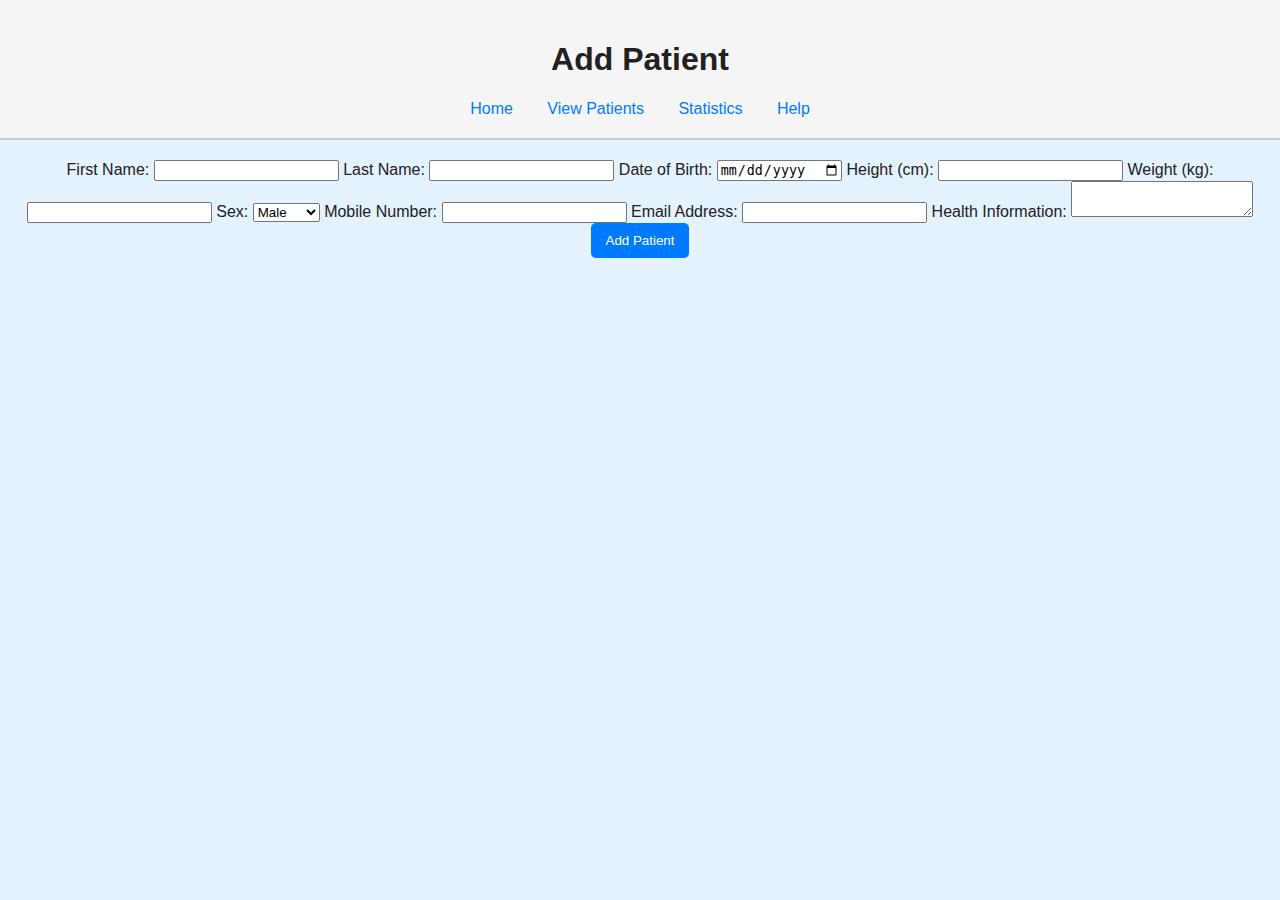
==== add_patients.html @ 7d88fd26 "add_patients.html and view_patients additions" ====
<!DOCTYPE html>
<html lang="en">
<head>
  <meta charset="UTF-8">
  <meta name="viewport" content="width=device-width, initial-scale=1.0">
  <title>Add Patient</title>
  <link rel="stylesheet" href="css/styles.css">
</head>
<body>
  <header>
    <h1>Add Patient</h1>
    <nav>
      <a href="index.html">Home</a>
      <a href="view_patients.html">View Patients</a>
      <a href="statistics.html">Statistics</a>
      <a href="help.html">Help</a>
    </nav>
  </header>
  <main>
    <form id="addPatientForm">
      <label for="firstName">First Name:</label>
      <input type="text" id="firstName" required>
      <label for="lastName">Last Name:</label>
      <input type="text" id="lastName" required>
      <label for="dob">Date of Birth:</label>
      <input type="date" id="dob" required>
      <label for="height">Height (cm):</label>
      <input type="number" id="height" required>
      <label for="weight">Weight (kg):</label>
      <input type="number" id="weight" required>
      <label for="sex">Sex:</label>
      <select id="sex">
        <option value="male">Male</option>
        <option value="female">Female</option>
      </select>
      <label for="mobile">Mobile Number:</label>
      <input type="text" id="mobile" required>
      <label for="email">Email Address:</label>
      <input type="email" id="email" required>
      <label for="healthInfo">Health Information:</label>
      <textarea id="healthInfo"></textarea>
      <button type="submit">Add Patient</button>
    </form>
    <p id="message"></p>
  </main>
</body>
<script src="js/app.js"></script>
</html>
---- css/styles.css ----
body {
    font-family: Arial, sans-serif;
    background-color: #e3f2fd;
    color: #212121;
    margin: 0;
    padding: 0;
  }
  
  header {
    background-color: #f5f5f5;
    padding: 20px;
    text-align: center;
    border-bottom: 2px solid #ccc;
  }
  
  nav a {
    margin: 0 15px;
    text-decoration: none;
    color: #007bff;
  }
  
  nav a:hover {
    text-decoration: underline;
  }
  
  main {
    padding: 20px;
    text-align: center;
  }
  
  button {
    background-color: #007bff;
    color: white;
    border: none;
    padding: 10px 15px;
    cursor: pointer;
    border-radius: 5px;
  }
  
  button:hover {
    background-color: #0056b3;
  }
  
  footer {
    text-align: center;
    padding: 10px;
    background-color: #f5f5f5;
    border-top: 2px solid #ccc;
    position: absolute;
    width: 100%;
    bottom: 0;
  }
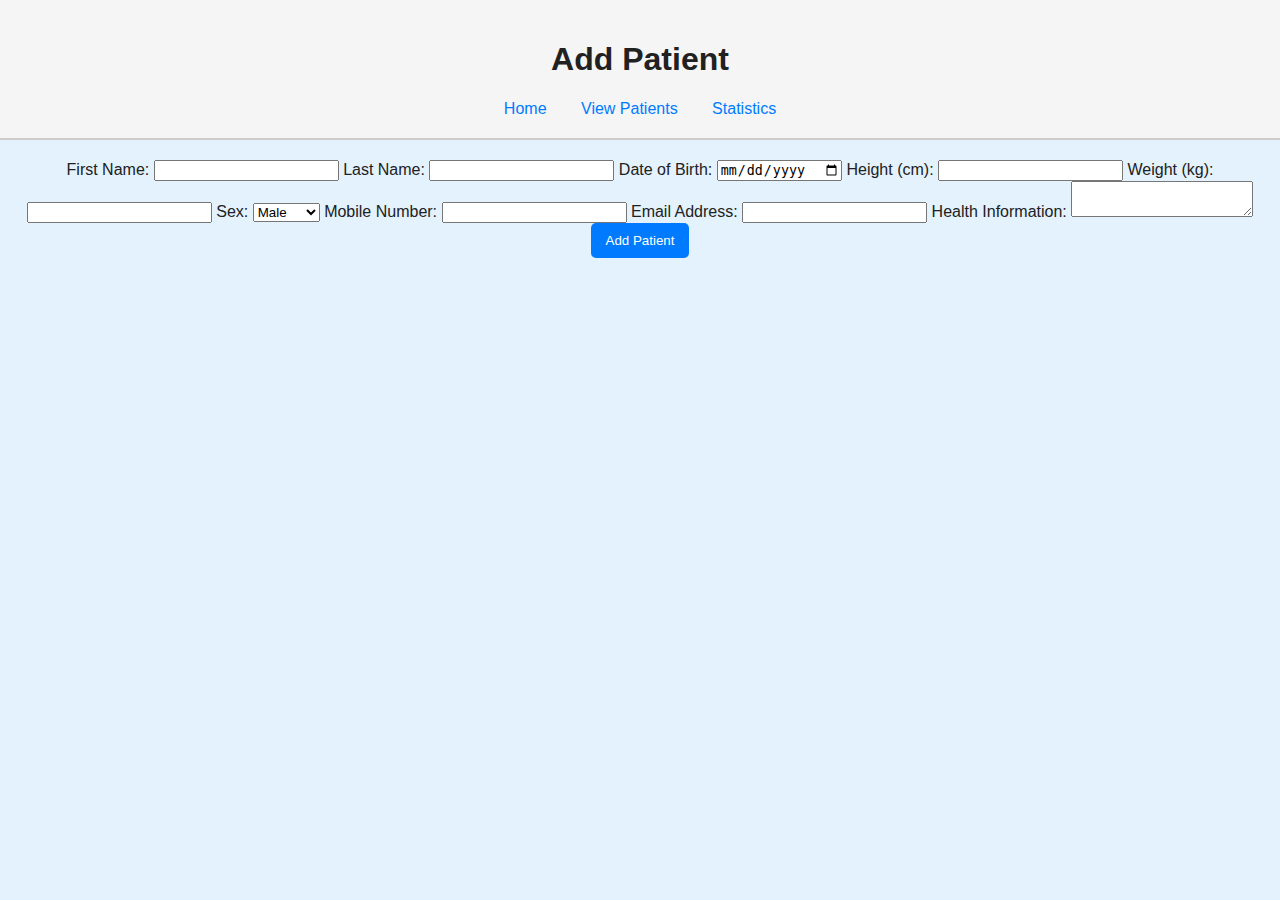
==== commit 84297b6a: "Added script tags to .html pages" ====
--- a/add_patients.html
+++ b/add_patients.html
@@ -13,7 +13,6 @@
       <a href="index.html">Home</a>
       <a href="view_patients.html">View Patients</a>
       <a href="statistics.html">Statistics</a>
-      <a href="help.html">Help</a>
     </nav>
   </header>
   <main>
@@ -43,6 +42,7 @@
     </form>
     <p id="message"></p>
   </main>
+  <!-- JavaScript -->
+  <script type="module" src="js/app.js"></script>
 </body>
-<script src="js/app.js"></script>
 </html>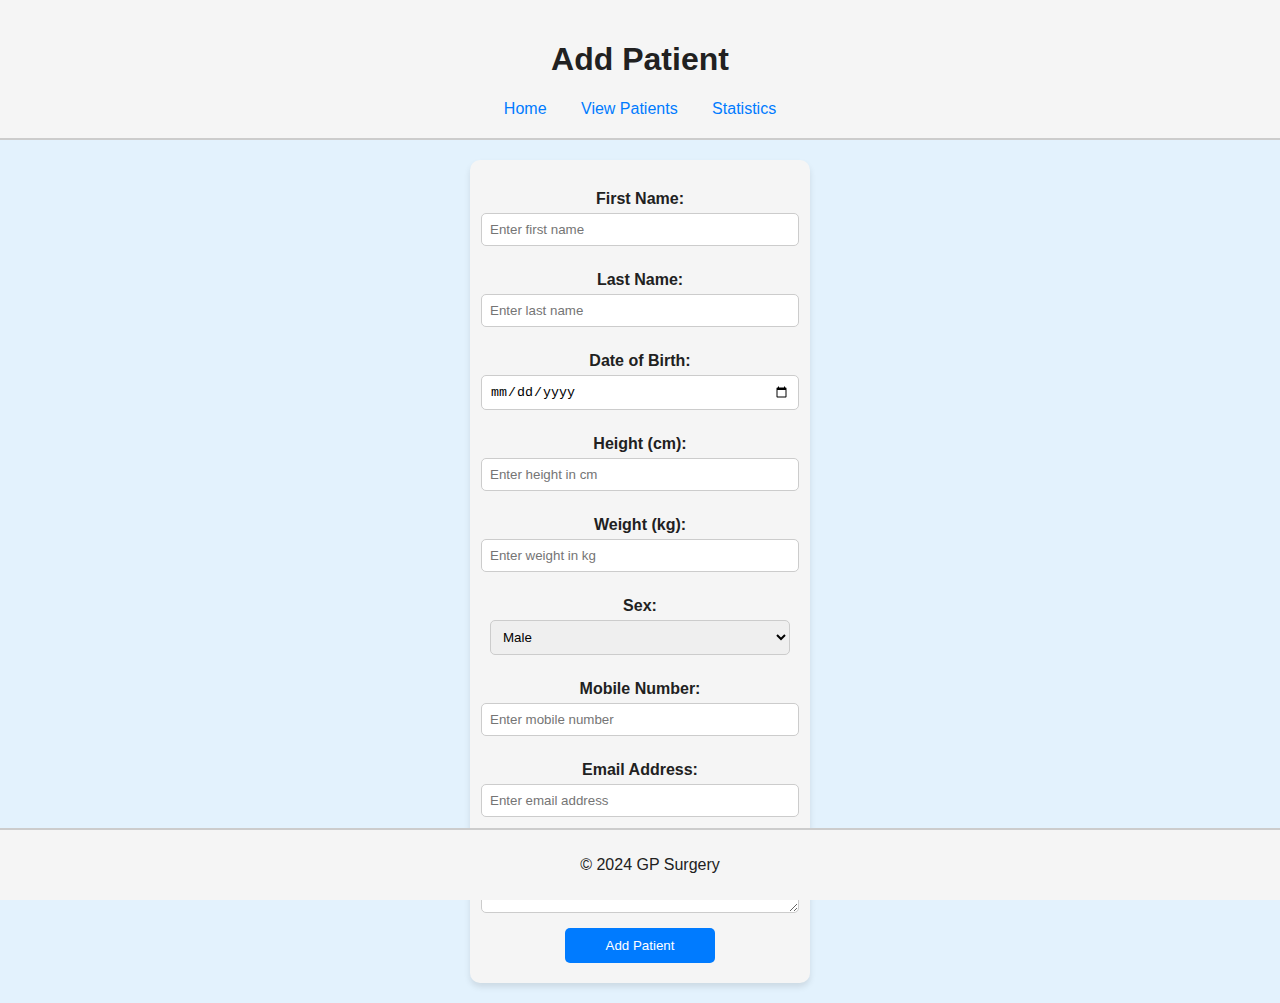
==== commit 0c9328e8: "Amended styling for add patients page" ====
--- a/add_patients.html
+++ b/add_patients.html
@@ -18,30 +18,41 @@
   <main>
     <form id="addPatientForm">
       <label for="firstName">First Name:</label>
-      <input type="text" id="firstName" required>
+      <input type="text" id="firstName" placeholder="Enter first name" required>
+
       <label for="lastName">Last Name:</label>
-      <input type="text" id="lastName" required>
+      <input type="text" id="lastName" placeholder="Enter last name" required>
+
       <label for="dob">Date of Birth:</label>
       <input type="date" id="dob" required>
+
       <label for="height">Height (cm):</label>
-      <input type="number" id="height" required>
+      <input type="number" id="height" placeholder="Enter height in cm" required>
+
       <label for="weight">Weight (kg):</label>
-      <input type="number" id="weight" required>
+      <input type="number" id="weight" placeholder="Enter weight in kg" required>
+
       <label for="sex">Sex:</label>
-      <select id="sex">
+      <select id="sex" required>
         <option value="male">Male</option>
         <option value="female">Female</option>
       </select>
+
       <label for="mobile">Mobile Number:</label>
-      <input type="text" id="mobile" required>
+      <input type="text" id="mobile" placeholder="Enter mobile number" required>
+
       <label for="email">Email Address:</label>
-      <input type="email" id="email" required>
+      <input type="email" id="email" placeholder="Enter email address" required>
+
       <label for="healthInfo">Health Information:</label>
-      <textarea id="healthInfo"></textarea>
+      <textarea id="healthInfo" placeholder="Optional health information"></textarea>
+
       <button type="submit">Add Patient</button>
     </form>
-    <p id="message"></p>
   </main>
+  <footer>
+    <p>&copy; 2024 GP Surgery</p>
+  </footer>
   <!-- JavaScript -->
   <script type="module" src="js/app.js"></script>
 </body>
--- a/css/styles.css
+++ b/css/styles.css
@@ -1,52 +1,85 @@
+/* General Body Styling */
 body {
-    font-family: Arial, sans-serif;
-    background-color: #e3f2fd;
-    color: #212121;
-    margin: 0;
-    padding: 0;
-  }
-  
-  header {
-    background-color: #f5f5f5;
-    padding: 20px;
-    text-align: center;
-    border-bottom: 2px solid #ccc;
-  }
-  
-  nav a {
-    margin: 0 15px;
-    text-decoration: none;
-    color: #007bff;
-  }
-  
-  nav a:hover {
-    text-decoration: underline;
-  }
-  
-  main {
-    padding: 20px;
-    text-align: center;
-  }
-  
-  button {
-    background-color: #007bff;
-    color: white;
-    border: none;
-    padding: 10px 15px;
-    cursor: pointer;
-    border-radius: 5px;
-  }
-  
-  button:hover {
-    background-color: #0056b3;
-  }
-  
-  footer {
-    text-align: center;
-    padding: 10px;
-    background-color: #f5f5f5;
-    border-top: 2px solid #ccc;
-    position: absolute;
-    width: 100%;
-    bottom: 0;
-  }+  font-family: Arial, sans-serif;
+  background-color: #e3f2fd;
+  color: #212121;
+  margin: 0;
+  padding: 0;
+}
+
+/* Header */
+header {
+  background-color: #f5f5f5;
+  padding: 20px;
+  text-align: center;
+  border-bottom: 2px solid #ccc;
+}
+
+header nav a {
+  margin: 0 15px;
+  text-decoration: none;
+  color: #007bff;
+}
+
+header nav a:hover {
+  text-decoration: underline;
+}
+
+/* Main Content Area */
+main {
+  padding: 20px;
+  display: flex;
+  justify-content: center;
+  align-items: center;
+  min-height: 80vh;
+}
+
+/* Form Styling */
+form {
+  display: flex;
+  flex-direction: column;
+  align-items: center;
+  background-color: #f5f5f5;
+  padding: 20px;
+  border-radius: 10px;
+  box-shadow: 0 4px 6px rgba(0, 0, 0, 0.1);
+  width: 300px;
+}
+
+form label {
+  margin: 10px 0 5px;
+  font-weight: bold;
+}
+
+form input, form select, form textarea {
+  width: 100%;
+  padding: 8px;
+  margin-bottom: 15px;
+  border: 1px solid #ccc;
+  border-radius: 5px;
+}
+
+form button {
+  width: 50%;
+  padding: 10px;
+  background-color: #007bff;
+  color: white;
+  border: none;
+  border-radius: 5px;
+  cursor: pointer;
+}
+
+form button:hover {
+  background-color: #0056b3;
+}
+
+/* Footer Styling */
+footer {
+  text-align: center;
+  padding: 10px;
+  background-color: #f5f5f5;
+  border-top: 2px solid #ccc;
+  position: absolute;
+  bottom: 0;
+  width: 100%;
+}
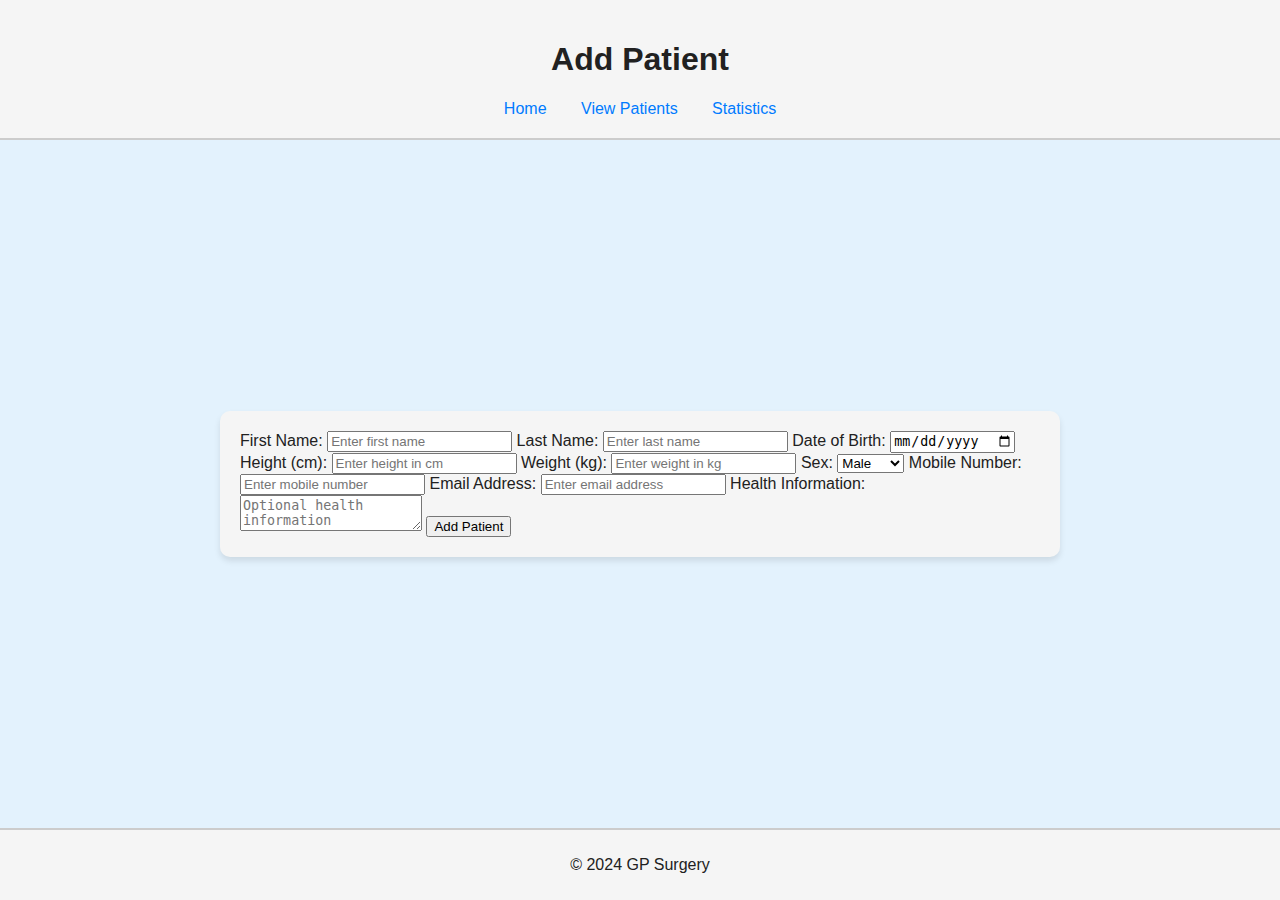
==== commit df637ea8: "More changes to styling" ====
--- a/add_patients.html
+++ b/add_patients.html
@@ -16,44 +16,45 @@
     </nav>
   </header>
   <main>
-    <form id="addPatientForm">
-      <label for="firstName">First Name:</label>
-      <input type="text" id="firstName" placeholder="Enter first name" required>
+    <div class="card">
+      <form id="addPatientForm">
+        <label for="firstName">First Name:</label>
+        <input type="text" id="firstName" placeholder="Enter first name" required>
 
-      <label for="lastName">Last Name:</label>
-      <input type="text" id="lastName" placeholder="Enter last name" required>
+        <label for="lastName">Last Name:</label>
+        <input type="text" id="lastName" placeholder="Enter last name" required>
 
-      <label for="dob">Date of Birth:</label>
-      <input type="date" id="dob" required>
+        <label for="dob">Date of Birth:</label>
+        <input type="date" id="dob" required>
 
-      <label for="height">Height (cm):</label>
-      <input type="number" id="height" placeholder="Enter height in cm" required>
+        <label for="height">Height (cm):</label>
+        <input type="number" id="height" placeholder="Enter height in cm" required>
 
-      <label for="weight">Weight (kg):</label>
-      <input type="number" id="weight" placeholder="Enter weight in kg" required>
+        <label for="weight">Weight (kg):</label>
+        <input type="number" id="weight" placeholder="Enter weight in kg" required>
 
-      <label for="sex">Sex:</label>
-      <select id="sex" required>
-        <option value="male">Male</option>
-        <option value="female">Female</option>
-      </select>
+        <label for="sex">Sex:</label>
+        <select id="sex" required>
+          <option value="male">Male</option>
+          <option value="female">Female</option>
+        </select>
 
-      <label for="mobile">Mobile Number:</label>
-      <input type="text" id="mobile" placeholder="Enter mobile number" required>
+        <label for="mobile">Mobile Number:</label>
+        <input type="text" id="mobile" placeholder="Enter mobile number" required>
 
-      <label for="email">Email Address:</label>
-      <input type="email" id="email" placeholder="Enter email address" required>
+        <label for="email">Email Address:</label>
+        <input type="email" id="email" placeholder="Enter email address" required>
 
-      <label for="healthInfo">Health Information:</label>
-      <textarea id="healthInfo" placeholder="Optional health information"></textarea>
+        <label for="healthInfo">Health Information:</label>
+        <textarea id="healthInfo" placeholder="Optional health information"></textarea>
 
-      <button type="submit">Add Patient</button>
-    </form>
+        <button type="submit">Add Patient</button>
+      </form>
+    </div>
   </main>
   <footer>
     <p>&copy; 2024 GP Surgery</p>
   </footer>
-  <!-- JavaScript -->
   <script type="module" src="js/app.js"></script>
 </body>
 </html>--- a/css/styles.css
+++ b/css/styles.css
@@ -1,10 +1,12 @@
-/* General Body Styling */
-body {
+/* General Body and HTML Styling */
+html, body {
+  height: 100%; /* Ensure content spans the full height */
+  margin: 0;
+  display: flex;
+  flex-direction: column;
+  background-color: #e3f2fd; /* Light blue background */
   font-family: Arial, sans-serif;
-  background-color: #e3f2fd;
   color: #212121;
-  margin: 0;
-  padding: 0;
 }
 
 /* Header */
@@ -25,61 +27,36 @@
   text-decoration: underline;
 }
 
-/* Main Content Area */
+/* Main Content */
 main {
-  padding: 20px;
+  flex: 1; /* Allow main content to take up available space */
   display: flex;
   justify-content: center;
   align-items: center;
-  min-height: 80vh;
+  text-align: center;
+  padding: 20px;
+  flex-direction: column;
+  width: 100%;
+  box-sizing: border-box; /* Ensure padding doesn’t affect width */
 }
 
-/* Form Styling */
-form {
-  display: flex;
-  flex-direction: column;
-  align-items: center;
+/* Card/Box Styling for Content Sections */
+.card {
   background-color: #f5f5f5;
   padding: 20px;
   border-radius: 10px;
   box-shadow: 0 4px 6px rgba(0, 0, 0, 0.1);
-  width: 300px;
+  width: 80%; /* Card takes up 80% of the width */
+  max-width: 800px; /* Ensure it doesn’t get too wide */
+  text-align: left;
 }
 
-form label {
-  margin: 10px 0 5px;
-  font-weight: bold;
+/* Footer */
+footer {
+  background-color: #f5f5f5;
+  text-align: center;
+  padding: 10px;
+  border-top: 2px solid #ccc;
+  position: relative;
 }
 
-form input, form select, form textarea {
-  width: 100%;
-  padding: 8px;
-  margin-bottom: 15px;
-  border: 1px solid #ccc;
-  border-radius: 5px;
-}
-
-form button {
-  width: 50%;
-  padding: 10px;
-  background-color: #007bff;
-  color: white;
-  border: none;
-  border-radius: 5px;
-  cursor: pointer;
-}
-
-form button:hover {
-  background-color: #0056b3;
-}
-
-/* Footer Styling */
-footer {
-  text-align: center;
-  padding: 10px;
-  background-color: #f5f5f5;
-  border-top: 2px solid #ccc;
-  position: absolute;
-  bottom: 0;
-  width: 100%;
-}
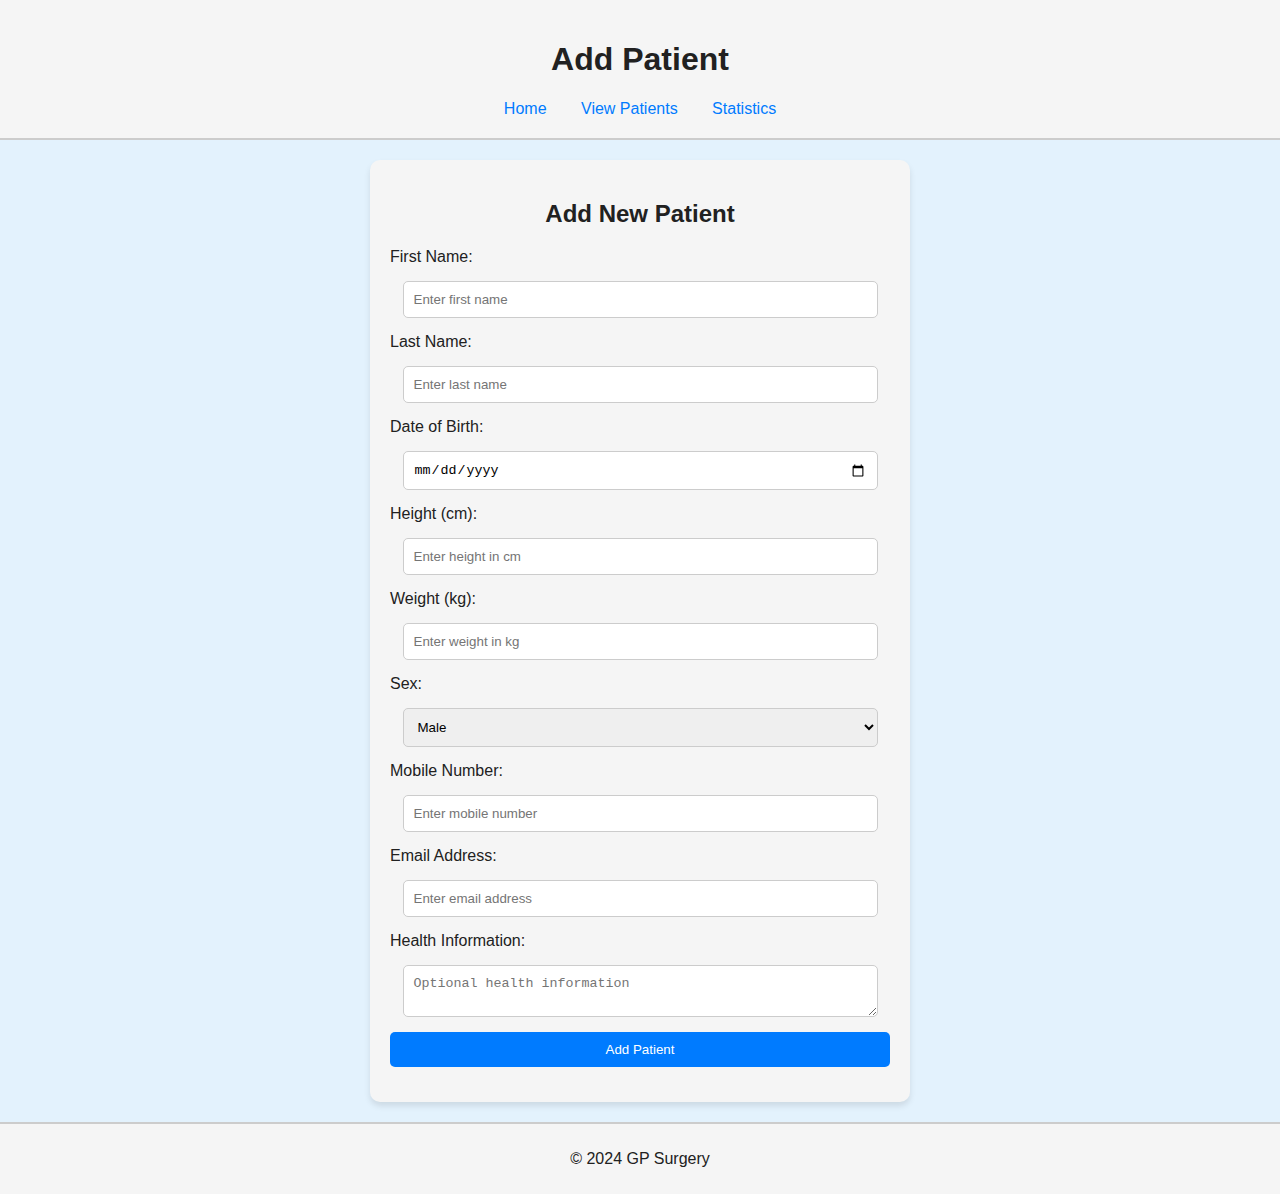
==== commit 3141fb79: "Updated css" ====
--- a/add_patients.html
+++ b/add_patients.html
@@ -17,6 +17,7 @@
   </header>
   <main>
     <div class="card">
+      <h2>Add New Patient</h2>
       <form id="addPatientForm">
         <label for="firstName">First Name:</label>
         <input type="text" id="firstName" placeholder="Enter first name" required>
@@ -57,4 +58,4 @@
   </footer>
   <script type="module" src="js/app.js"></script>
 </body>
-</html>+</html>
--- a/css/styles.css
+++ b/css/styles.css
@@ -1,6 +1,6 @@
 /* General Body and HTML Styling */
 html, body {
-  height: 100%; /* Ensure content spans the full height */
+  height: 100%;
   margin: 0;
   display: flex;
   flex-direction: column;
@@ -29,26 +29,71 @@
 
 /* Main Content */
 main {
-  flex: 1; /* Allow main content to take up available space */
+  flex: 1;
   display: flex;
   justify-content: center;
   align-items: center;
   text-align: center;
   padding: 20px;
-  flex-direction: column;
   width: 100%;
-  box-sizing: border-box; /* Ensure padding doesn’t affect width */
+  box-sizing: border-box;
 }
 
-/* Card/Box Styling for Content Sections */
+/* Form and Content Card Styling */
 .card {
+  display: flex;
+  flex-direction: column;
+  align-items: center;
+  justify-content: center;
   background-color: #f5f5f5;
   padding: 20px;
   border-radius: 10px;
   box-shadow: 0 4px 6px rgba(0, 0, 0, 0.1);
-  width: 80%; /* Card takes up 80% of the width */
-  max-width: 800px; /* Ensure it doesn’t get too wide */
-  text-align: left;
+  width: 90%;
+  max-width: 500px; /* Limit the width for consistent alignment */
+  text-align: left; /* Align content to the left */
+}
+
+.card h2 {
+  margin-bottom: 20px;
+}
+
+/* Form Styling */
+form {
+  width: 100%;
+  display: flex;
+  flex-direction: column; /* Stack labels and inputs vertically */
+}
+
+form label, form input, form select, form textarea, form button {
+  width: 100%; /* Span full width */
+  margin-bottom: 15px;
+}
+
+/* Input Styling for Indentation */
+form input, form select, form textarea {
+  width: 100%; /* Ensure full width within the form */
+  padding: 10px;
+  border: 1px solid #ccc;
+  border-radius: 5px;
+  box-sizing: border-box; /* Ensure padding doesn't cause overflow */
+  max-width: 95%; /* Add right indentation by limiting width */
+  margin-left: auto;
+  margin-right: auto;
+}
+
+/* Button Styling */
+form button {
+  padding: 10px;
+  background-color: #007bff;
+  color: white;
+  border: none;
+  cursor: pointer;
+  border-radius: 5px;
+}
+
+form button:hover {
+  background-color: #0056b3;
 }
 
 /* Footer */
@@ -59,4 +104,3 @@
   border-top: 2px solid #ccc;
   position: relative;
 }
-
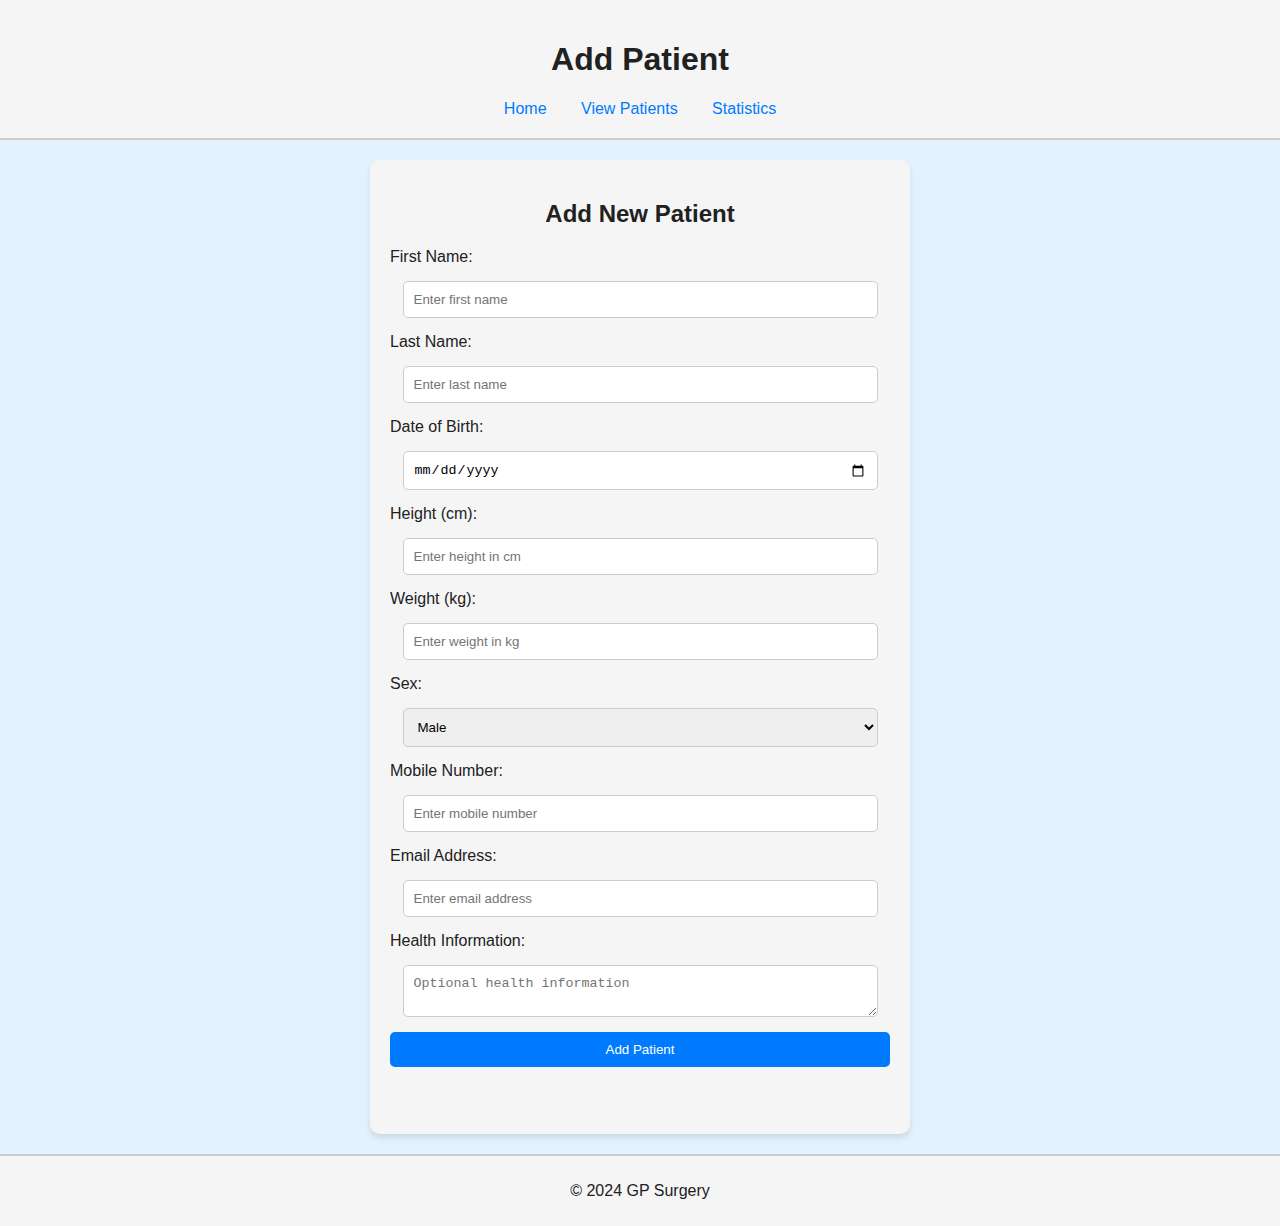
==== commit 3bb98c46: "Debugging" ====
--- a/add_patients.html
+++ b/add_patients.html
@@ -51,6 +51,7 @@
 
         <button type="submit">Add Patient</button>
       </form>
+      <p id="message"></p>
     </div>
   </main>
   <footer>
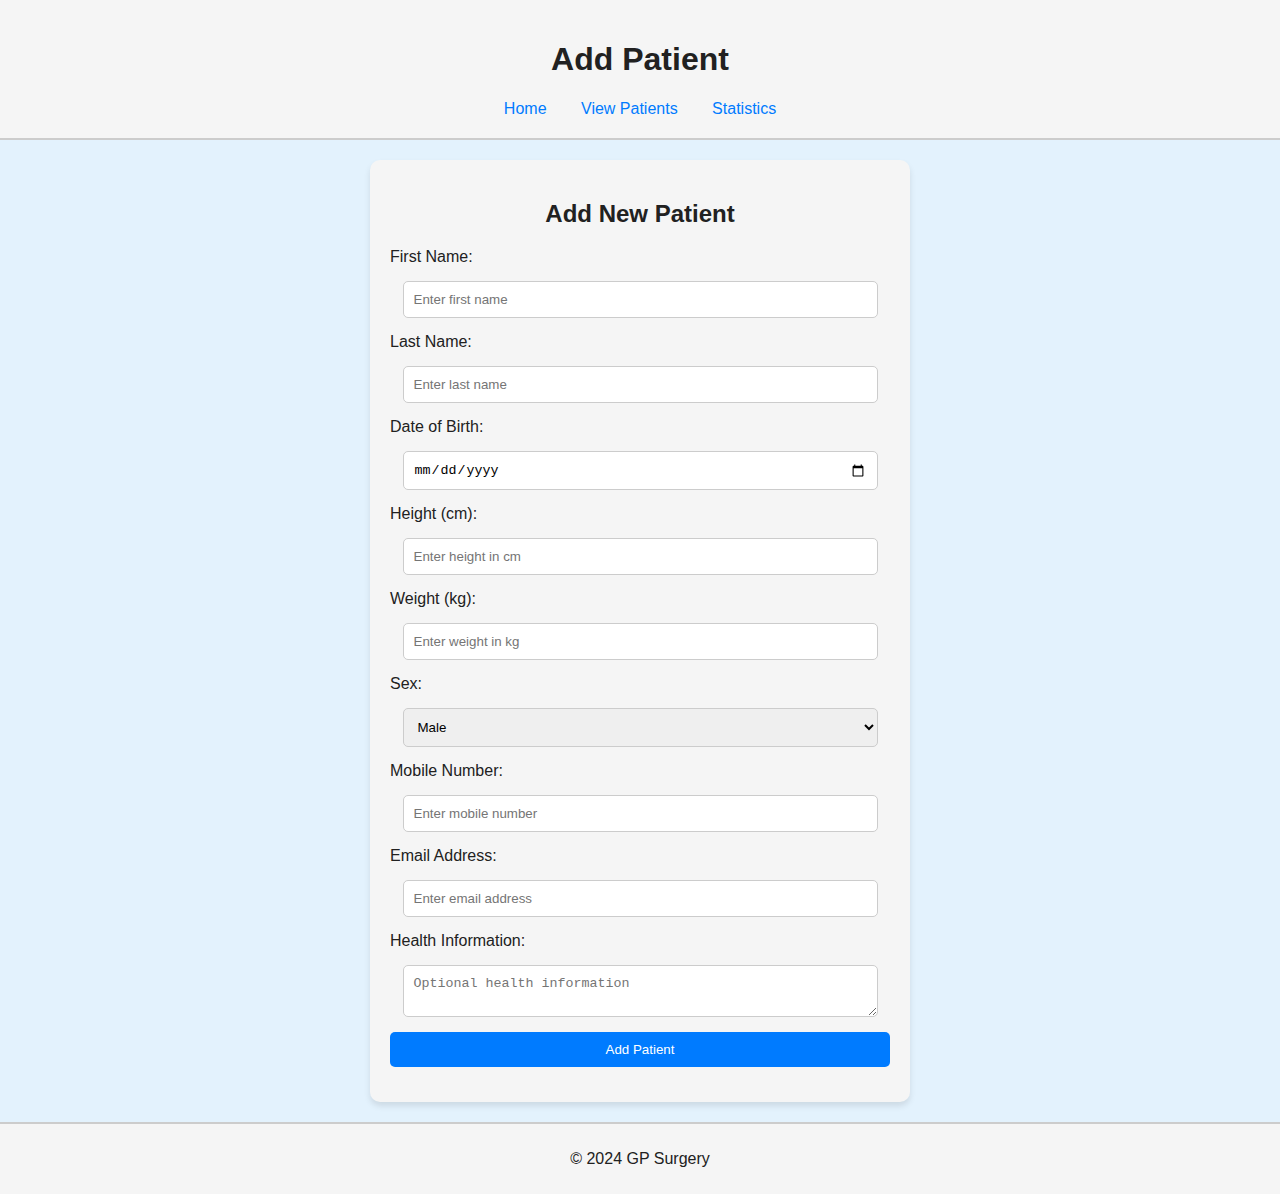
==== commit f556858a: "Further debugging for views and stats" ====
--- a/add_patients.html
+++ b/add_patients.html
@@ -51,12 +51,12 @@
 
         <button type="submit">Add Patient</button>
       </form>
-      <p id="message"></p>
     </div>
   </main>
   <footer>
     <p>&copy; 2024 GP Surgery</p>
   </footer>
-  <script type="module" src="js/app.js"></script>
+  <script type="module" src="js/add_patients.js"></script>
 </body>
 </html>
+
